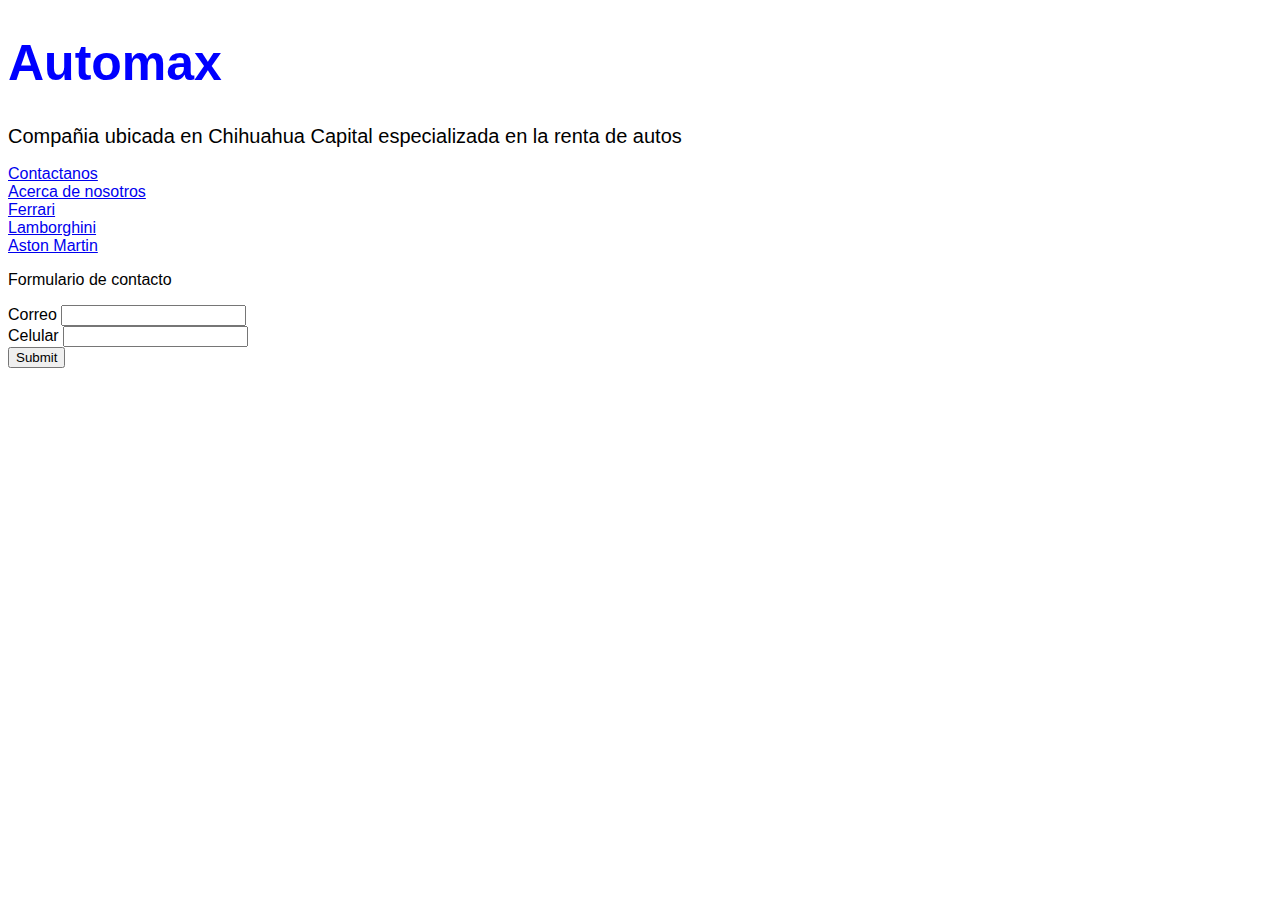
==== automax/index.html @ c69da63e "add css and images folder" ====
<!DOCTYPE html>
<html lang="en">
<head>
    <meta charset="UTF-8">
    <meta name="viewport" content="width=device-width, initial-scale=1.0">
    <title>Automax | Renta de vehiculos</title>
    <link rel="stylesheet" href="css/style.css">
</head>
<body>

    <h1>Automax</h1>
    <h2>Compañia ubicada en Chihuahua Capital especializada en la renta de autos</h2>
    <a href="contacto.html">Contactanos</a>
    <br>
    <a href="acercadenosotros.html">Acerca de nosotros</a>
    <br>
    <a href="ferrari.html">Ferrari</a>
    <br>
    <a href="lamborghini.html">Lamborghini</a>
    <br>
    <a href="aston.html">Aston Martin</a>
    
    <p>Formulario de contacto</p>

    <form action="/formulario" method="POST">
        <label for="correo">Correo</label>
        <input id="correo" type="text" name="correo" />
        <br>
        <label for="celular">Celular</label>
        <input id="celular" type="text" name="celular" />
        <br>
        <input type="submit">
    </form>

</body>
</html>
---- automax/css/style.css ----
* {
    font-family: Arial;
}

h1 {
    font-size: 50px;
    color: blue;
}

h2 {
    font-size: 20px;
    font-weight: lighter;
}
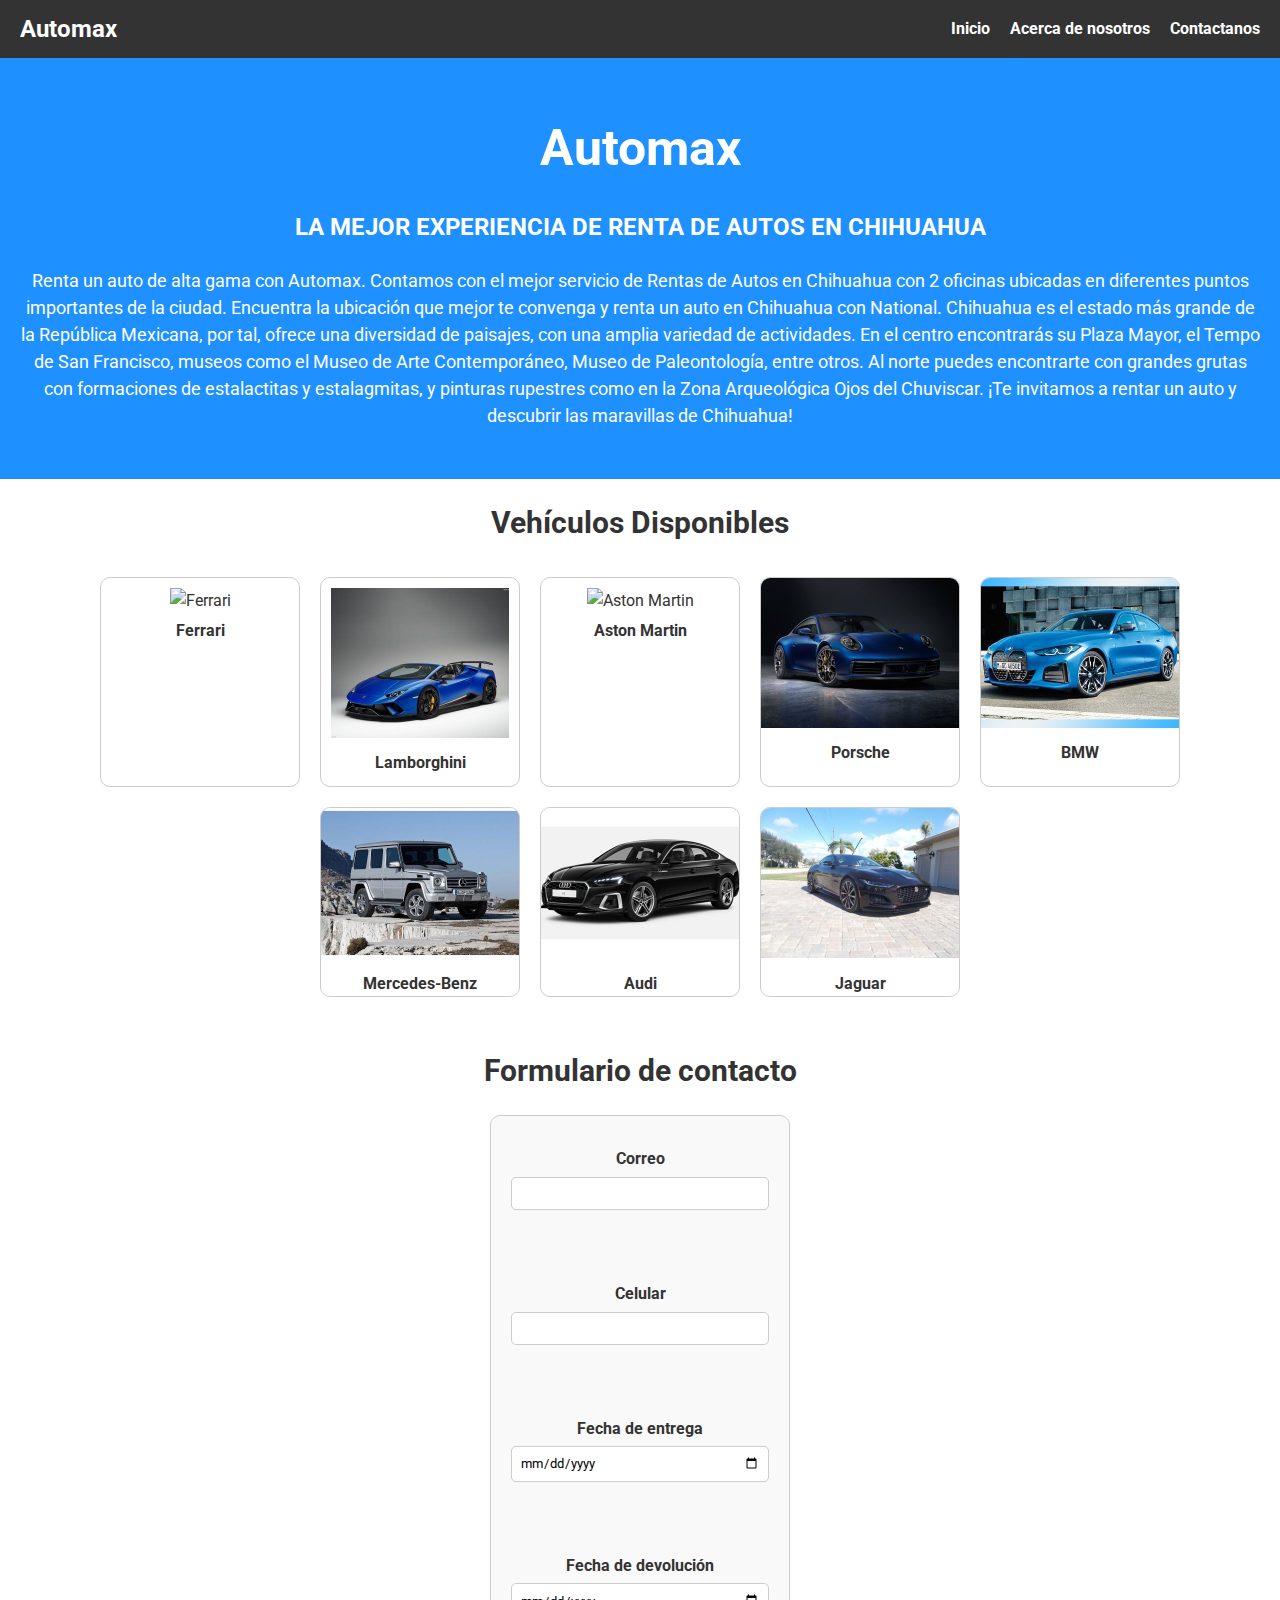
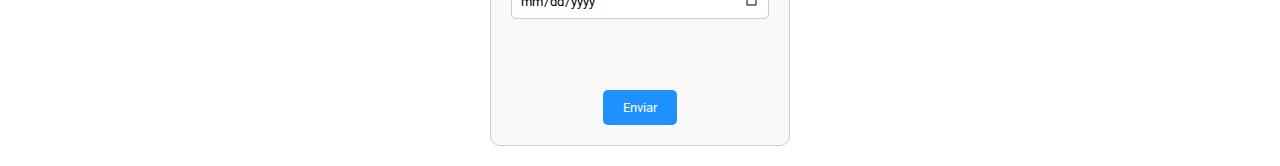
==== commit e47a68e2: "adding more style and images" ====
--- a/automax/index.html
+++ b/automax/index.html
@@ -5,32 +5,95 @@
     <meta name="viewport" content="width=device-width, initial-scale=1.0">
     <title>Automax | Renta de vehiculos</title>
     <link rel="stylesheet" href="css/style.css">
+    <link rel="preconnect" href="https://fonts.googleapis.com">
+    <link rel="preconnect" href="https://fonts.gstatic.com" crossorigin>
+    <link href="https://fonts.googleapis.com/css2?family=Roboto:wght@300;400;700&display=swap" rel="stylesheet">
 </head>
 <body>
+    <nav>
+        <div class="logo">Automax</div>
+        <ul class="nav-links">
+            <li><a href="#">Inicio</a></li>
+            <li><a href="acercadenosotros.html">Acerca de nosotros</a></li>
+            <li><a href="contacto.html">Contactanos</a></li>
+        </ul>
+    </nav>
 
-    <h1>Automax</h1>
-    <h2>Compañia ubicada en Chihuahua Capital especializada en la renta de autos</h2>
-    <a href="contacto.html">Contactanos</a>
-    <br>
-    <a href="acercadenosotros.html">Acerca de nosotros</a>
-    <br>
-    <a href="ferrari.html">Ferrari</a>
-    <br>
-    <a href="lamborghini.html">Lamborghini</a>
-    <br>
-    <a href="aston.html">Aston Martin</a>
-    
-    <p>Formulario de contacto</p>
+    <header>
+        <h1>Automax</h1>
+        <h2>LA MEJOR EXPERIENCIA DE RENTA DE AUTOS EN CHIHUAHUA</h2>
+        <p>
+            Renta un auto de alta gama con Automax. Contamos con el mejor servicio de Rentas de Autos en Chihuahua con 2 oficinas ubicadas en diferentes puntos importantes de la ciudad. Encuentra la ubicación que mejor te convenga y renta un auto en Chihuahua con National.
+            Chihuahua es el estado más grande de la República Mexicana, por tal, ofrece una diversidad de paisajes, con una amplia variedad de actividades. En el centro encontrarás su Plaza Mayor, el Tempo de San Francisco, museos como el Museo de Arte Contemporáneo, Museo de Paleontología, entre otros.
+            Al norte puedes encontrarte con grandes grutas con formaciones de estalactitas y estalagmitas, y pinturas rupestres como en la Zona Arqueológica Ojos del Chuviscar. ¡Te invitamos a rentar un auto y descubrir las maravillas de Chihuahua!
+        </p>
+    </header>
 
-    <form action="/formulario" method="POST">
-        <label for="correo">Correo</label>
-        <input id="correo" type="text" name="correo" />
-        <br>
-        <label for="celular">Celular</label>
-        <input id="celular" type="text" name="celular" />
-        <br>
-        <input type="submit">
-    </form>
+    <section class="vehicles">
+        <h2>Vehículos Disponibles</h2>
+        <ul class="vehicle-list">
+            <li>
+                <a href="ferrari.html">
+                    <img src="./images/ferrari.jpg" alt="Ferrari">
+                    <p>Ferrari</p>
+                </a>
+            </li>
+            <li>
+                <a href="lamborghini.html">
+                    <img src="./images/lamborghini.jpg" alt="Lamborghini">
+                    <p>Lamborghini</p>
+                </a>
+            </li>
+            <li>
+                <a href="aston.html">
+                    <img src="./images/aston.jpg" alt="Aston Martin">
+                    <p>Aston Martin</p>
+                </a>
+            </li>
+            <li>
+                <img src="./images/porsche.jpg" alt="Porsche">
+                <p>Porsche</p>
+            </li>
+            <li>
+                <img src="./images/bmw.jpg" alt="BMW">
+                <p>BMW</p>
+            </li>
+            <li>
+                <img src="./images/mercedes.jpg" alt="Mercedes-Benz">
+                <p>Mercedes-Benz</p>
+            </li>
+            <li>
+                <img src="./images/audi.jpg" alt="Audi">
+                <p>Audi</p>
+            </li>
+            <li>
+                <img src="./images/jaguar.jpg" alt="Jaguar">
+                <p>Jaguar</p>
+            </li>
+        </ul>
+    </section>
 
+    <section class="contact-form">
+        <h2>Formulario de contacto</h2>
+        <form action="/formulario" method="POST">
+            <label for="correo">Correo</label>
+            <input id="correo" type="email" name="correo" required />
+            <br>
+            <br>
+            <label for="celular">Celular</label>
+            <input id="celular" type="tel" name="celular" required />
+            <br>
+            <br>
+            <label for="fecha-entrega">Fecha de entrega</label>
+            <input id="fecha-entrega" type="date" name="fecha-entrega" required />
+            <br>
+            <br>
+            <label for="fecha-devolucion">Fecha de devolución</label>
+            <input id="fecha-devolucion" type="date" name="fecha-devolucion" required />
+            <br>
+            <br>
+            <input id="submit" type="submit" name="submit" value="Enviar">
+        </form>
+    </section>
 </body>
-</html>+</html>
--- a/automax/css/style.css
+++ b/automax/css/style.css
@@ -1,13 +1,175 @@
 * {
-    font-family: Arial;
+    font-family: 'Roboto', Arial, sans-serif;
+    box-sizing: border-box;
+    margin: 0;
+    padding: 0;
 }
 
-h1 {
-    font-size: 50px;
-    color: blue;
+body {
+    background-color: #f4f4f4;
+    color: #333;
+    line-height: 1.6;
 }
 
-h2 {
-    font-size: 20px;
-    font-weight: lighter;
-}+nav {
+    display: flex;
+    justify-content: space-between;
+    align-items: center;
+    background: #333;
+    color: white;
+    padding: 10px 20px;
+}
+
+nav .logo {
+    font-size: 24px;
+    font-weight: bold;
+}
+
+nav .nav-links {
+    list-style: none;
+    display: flex;
+}
+
+nav .nav-links li {
+    margin-left: 20px;
+}
+
+nav .nav-links a {
+    color: white;
+    text-decoration: none;
+    font-weight: bold;
+    transition: color 0.3s ease;
+}
+
+nav .nav-links a:hover {
+    color: #f0a500;
+}
+
+header {
+    text-align: center;
+    padding: 50px 20px;
+    background: #1e90ff;
+    color: white;
+}
+
+header h1 {
+    font-size: 50px;
+    margin-bottom: 20px;
+}
+
+header h2 {
+    font-size: 24px;
+    margin-bottom: 20px;
+}
+
+header p {
+    font-size: 18px;
+    line-height: 1.5;
+}
+
+.vehicles {
+    padding: 20px;
+    background: #fff;
+    text-align: center;
+}
+
+.vehicles h2 {
+    font-size: 30px;
+    margin-bottom: 20px;
+}
+
+.vehicle-list {
+    display: flex;
+    flex-wrap: wrap;
+    justify-content: center;
+    list-style-type: none;
+    padding: 0;
+}
+
+.vehicle-list li {
+    margin: 10px;
+    text-align: center;
+    width: 200px; /* Ajusta el ancho del contenedor de cada vehículo */
+    border: 1px solid #ccc;
+    border-radius: 10px;
+    overflow: hidden;
+    transition: transform 0.3s ease;
+}
+
+.vehicle-list li:hover {
+    transform: scale(1.05);
+}
+
+.vehicle-list img {
+    width: 100%;  /* Ajusta la imagen al 100% del ancho del contenedor */
+    height: 150px;  /* Establece la altura fija */
+    object-fit: cover; /* Corta la imagen para ajustarse al tamaño especificado */
+}
+
+.vehicle-list a {
+    text-decoration: none;
+    color: #333;
+    display: block;
+    padding: 10px;
+}
+
+.vehicle-list a:hover {
+    color: #1e90ff;
+}
+
+.vehicle-list p {
+    margin-top: 5px; /* Añade un pequeño margen superior para separar el texto de la imagen */
+    font-weight: bold;
+}
+
+.contact-form {
+    padding: 20px;
+    background: #fff;
+    text-align: center;
+}
+
+.contact-form h2 {
+    font-size: 30px;
+    margin-bottom: 20px;
+}
+
+form {
+    display: flex;
+    flex-direction: column;
+    align-items: center;
+    border: 1px solid #ccc;
+    padding: 20px;
+    border-radius: 10px;
+    width: 300px;
+    margin: 0 auto;
+    background: #f9f9f9;
+}
+
+label {
+    margin-top: 10px;
+    font-weight: bold;
+}
+
+input[type="text"], input[type="email"], input[type="tel"], input[type="date"] {
+    width: 100%;
+    padding: 8px;
+    margin-top: 5px;
+    margin-bottom: 10px;
+    border: 1px solid #ccc;
+    border-radius: 5px;
+}
+
+input[type="submit"] {
+    padding: 10px 20px;
+    border: none;
+    border-radius: 5px;
+    background-color: #1e90ff;
+    color: white;
+    cursor: pointer;
+    margin-top: 10px;
+    transition: background-color 0.3s ease;
+}
+
+input[type="submit"]:hover {
+    background-color: #333;
+}
